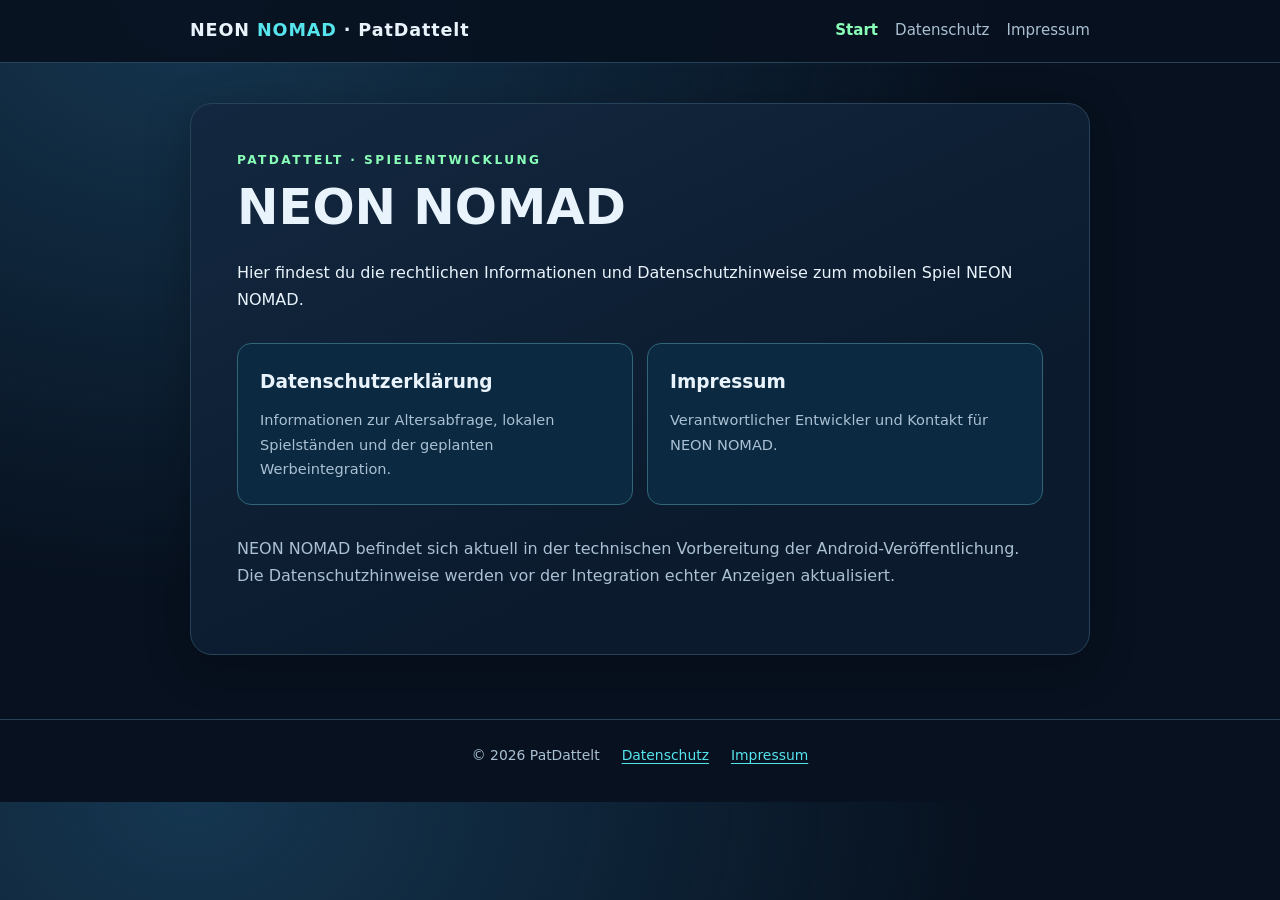
==== index.html @ 7da0c897 "NEON NOMAD Webseite: index.html" ====
<!doctype html>
<html lang="de">
<head>
<meta charset="utf-8"><meta name="viewport" content="width=device-width,initial-scale=1"><meta name="theme-color" content="#07111f">
<title>NEON NOMAD – PatDattelt | Rechtliche Informationen</title>
<meta name="description" content="Offizielle rechtliche Informationen und Datenschutzangaben für NEON NOMAD von PatDattelt.">
<link rel="stylesheet" href="style.css">
</head>
<body>
<header class="site-header"><div class="wrap"><a href="index.html" class="brand">NEON <span>NOMAD</span> · PatDattelt</a><nav aria-label="Hauptnavigation"><a href="index.html" aria-current="page">Start</a><a href="datenschutz.html">Datenschutz</a><a href="impressum.html">Impressum</a></nav></div></header>
<main class="wrap"><article class="paper">
<p class="kicker">PATDATTELT · SPIELENTWICKLUNG</p>
<h1>NEON NOMAD</h1>
<p>Hier findest du die rechtlichen Informationen und Datenschutzhinweise zum mobilen Spiel NEON NOMAD.</p>
<div class="card-grid">
<a class="link-card" href="datenschutz.html"><strong>Datenschutzerklärung</strong><small>Informationen zur Altersabfrage, lokalen Spielständen und der geplanten Werbeintegration.</small></a>
<a class="link-card" href="impressum.html"><strong>Impressum</strong><small>Verantwortlicher Entwickler und Kontakt für NEON NOMAD.</small></a>
</div>
<p class="muted">NEON NOMAD befindet sich aktuell in der technischen Vorbereitung der Android-Veröffentlichung. Die Datenschutzhinweise werden vor der Integration echter Anzeigen aktualisiert.</p>
</article></main>
<footer>© 2026 PatDattelt <a href="datenschutz.html">Datenschutz</a><a href="impressum.html">Impressum</a></footer>
</body></html>
---- style.css ----
:root{color-scheme:dark;--bg:#07111f;--surface:#0f2035;--ink:#e9f3fb;--muted:#aac0d3;--line:#284359;--cyan:#56e4ed;--green:#89ffb8}*{box-sizing:border-box}html{scroll-behavior:smooth}body{margin:0;background:radial-gradient(ellipse at 15% 0%,#153650 0%,transparent 52%),var(--bg);font:16px/1.7 system-ui,-apple-system,"Segoe UI",sans-serif;color:var(--ink)}a{color:var(--cyan);text-underline-offset:3px}a:hover{color:white}.wrap{width:min(100% - 36px,900px);margin:auto}.site-header{background:#07111fe9;border-bottom:1px solid var(--line)}.site-header .wrap{display:flex;align-items:center;justify-content:space-between;flex-wrap:wrap;gap:10px;padding:16px 0}.brand{font-weight:900;letter-spacing:.05em;color:var(--ink);text-decoration:none;font-size:1.1rem}.brand span{color:var(--cyan)}nav{display:flex;gap:17px;flex-wrap:wrap}nav a{font-size:.94rem;text-decoration:none;color:var(--muted)}nav a[aria-current="page"]{color:var(--green);font-weight:700}main{padding:40px 0 64px}.paper{background:linear-gradient(155deg,#132840,#0b1a2d 70%);border:1px solid var(--line);border-radius:22px;padding:clamp(20px,5vw,46px);box-shadow:0 12px 45px #0004}.kicker{font-size:.76rem;font-weight:850;letter-spacing:.2em;color:var(--green);margin-bottom:7px}h1{line-height:1.2;font-size:clamp(2rem,6vw,3.1rem);margin:0 0 22px}h2{font-size:1.24rem;line-height:1.35;margin:35px 0 12px;color:#c7fffd}p{margin:0 0 18px}.muted{color:var(--muted)}.notice{border-left:4px solid var(--cyan);padding:15px 18px;background:#14314a;border-radius:0 12px 12px 0;margin:16px 0 24px}.contact{font-style:normal;border:1px solid var(--line);padding:18px 20px;border-radius:13px;background:#071626;overflow-wrap:anywhere}.card-grid{display:grid;grid-template-columns:repeat(auto-fit,minmax(min(100%,270px),1fr));gap:14px;margin:30px 0}.link-card{display:flex;flex-direction:column;gap:10px;text-decoration:none;border:1px solid #316578;background:#0b2940;padding:22px;border-radius:14px}.link-card strong{font-size:1.16rem;color:var(--ink)}.link-card small{font-size:.91rem;color:var(--muted)}footer{border-top:1px solid var(--line);padding:24px 18px 35px;display:flex;justify-content:center;flex-wrap:wrap;gap:12px 22px;color:var(--muted);font-size:.87rem}@media(max-width:520px){main{padding:18px 0 42px}.site-header .wrap{padding:12px 0}nav{gap:12px}.paper{border-radius:15px}.wrap{width:min(100% - 24px,900px)}}
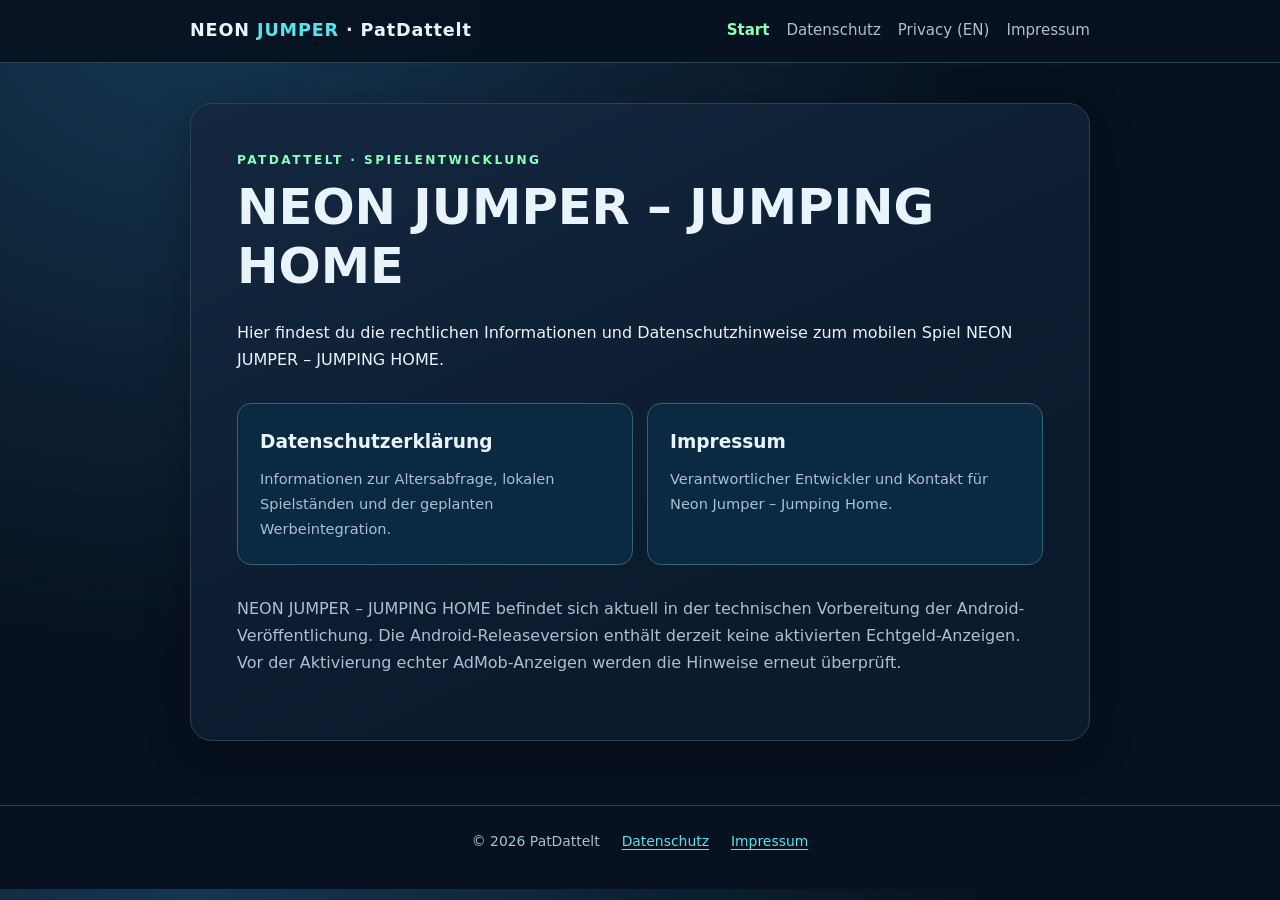
==== commit 2dc5bb1d: "Update Neon Jumper legal site and add English privacy policy" ====
--- a/index.html
+++ b/index.html
@@ -2,21 +2,21 @@
 <html lang="de">
 <head>
 <meta charset="utf-8"><meta name="viewport" content="width=device-width,initial-scale=1"><meta name="theme-color" content="#07111f">
-<title>NEON NOMAD – PatDattelt | Rechtliche Informationen</title>
-<meta name="description" content="Offizielle rechtliche Informationen und Datenschutzangaben für NEON NOMAD von PatDattelt.">
+<title>NEON JUMPER – JUMPING HOME – PatDattelt | Rechtliche Informationen</title>
+<meta name="description" content="Offizielle rechtliche Informationen und Datenschutzangaben für Neon Jumper – Jumping Home von PatDattelt.">
 <link rel="stylesheet" href="style.css">
 </head>
 <body>
-<header class="site-header"><div class="wrap"><a href="index.html" class="brand">NEON <span>NOMAD</span> · PatDattelt</a><nav aria-label="Hauptnavigation"><a href="index.html" aria-current="page">Start</a><a href="datenschutz.html">Datenschutz</a><a href="impressum.html">Impressum</a></nav></div></header>
+<header class="site-header"><div class="wrap"><a href="index.html" class="brand">NEON <span>JUMPER</span> · PatDattelt</a><nav aria-label="Hauptnavigation"><a href="index.html" aria-current="page">Start</a><a href="datenschutz.html">Datenschutz</a><a href="privacy.html">Privacy (EN)</a><a href="impressum.html">Impressum</a></nav></div></header>
 <main class="wrap"><article class="paper">
 <p class="kicker">PATDATTELT · SPIELENTWICKLUNG</p>
-<h1>NEON NOMAD</h1>
-<p>Hier findest du die rechtlichen Informationen und Datenschutzhinweise zum mobilen Spiel NEON NOMAD.</p>
+<h1>NEON JUMPER – JUMPING HOME</h1>
+<p>Hier findest du die rechtlichen Informationen und Datenschutzhinweise zum mobilen Spiel NEON JUMPER – JUMPING HOME.</p>
 <div class="card-grid">
 <a class="link-card" href="datenschutz.html"><strong>Datenschutzerklärung</strong><small>Informationen zur Altersabfrage, lokalen Spielständen und der geplanten Werbeintegration.</small></a>
-<a class="link-card" href="impressum.html"><strong>Impressum</strong><small>Verantwortlicher Entwickler und Kontakt für NEON NOMAD.</small></a>
+<a class="link-card" href="impressum.html"><strong>Impressum</strong><small>Verantwortlicher Entwickler und Kontakt für Neon Jumper – Jumping Home.</small></a>
 </div>
-<p class="muted">NEON NOMAD befindet sich aktuell in der technischen Vorbereitung der Android-Veröffentlichung. Die Datenschutzhinweise werden vor der Integration echter Anzeigen aktualisiert.</p>
+<p class="muted">NEON JUMPER – JUMPING HOME befindet sich aktuell in der technischen Vorbereitung der Android-Veröffentlichung. Die Android-Releaseversion enthält derzeit keine aktivierten Echtgeld-Anzeigen. Vor der Aktivierung echter AdMob-Anzeigen werden die Hinweise erneut überprüft.</p>
 </article></main>
 <footer>© 2026 PatDattelt <a href="datenschutz.html">Datenschutz</a><a href="impressum.html">Impressum</a></footer>
 </body></html>
